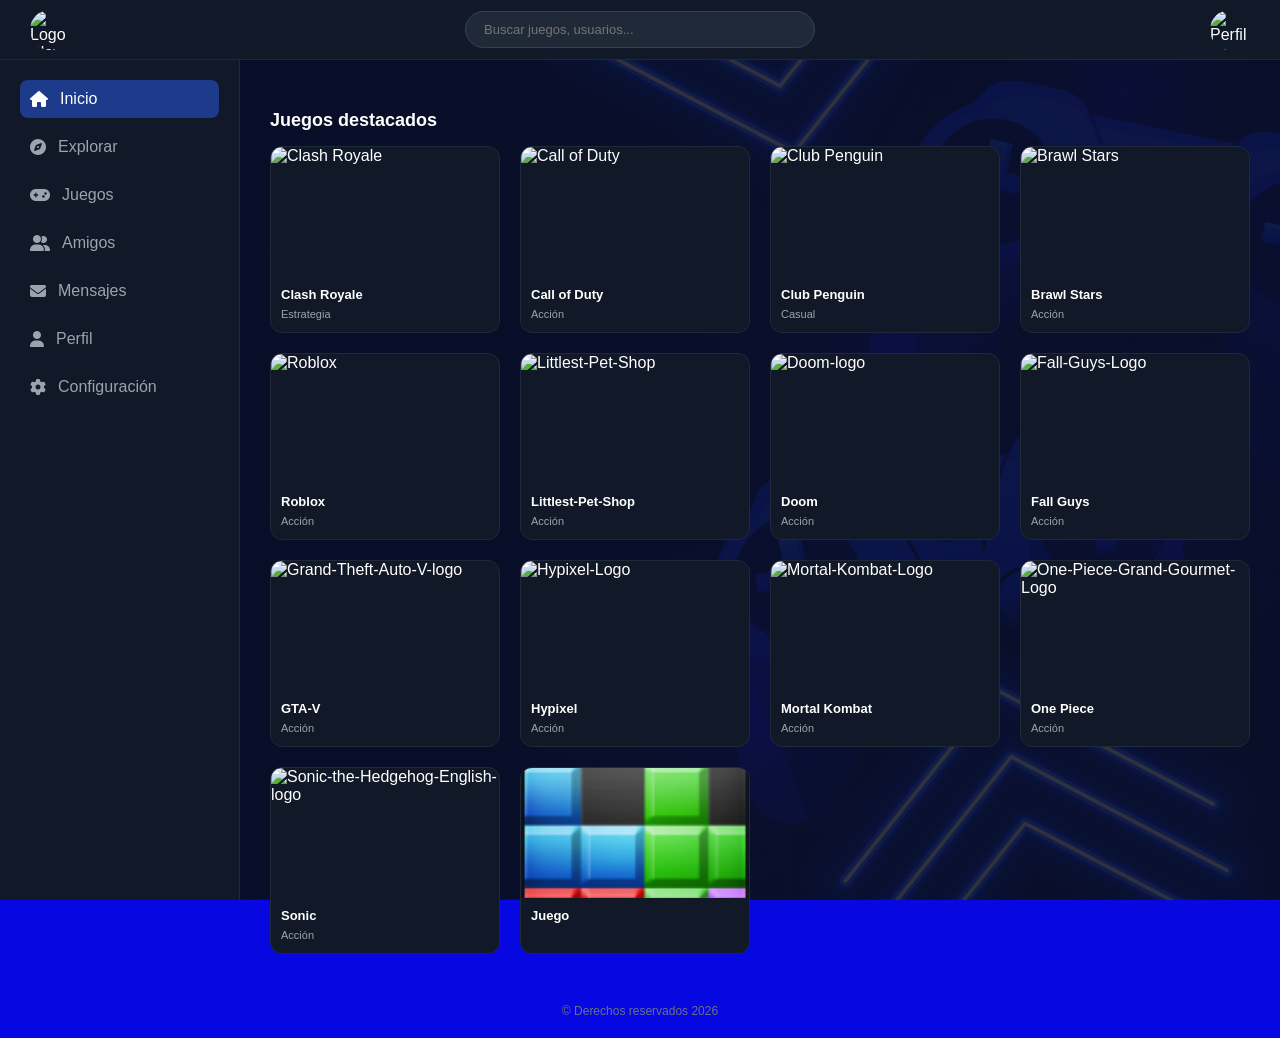
==== catalogo.html @ e58a8a03 "commit inicial" ====
<!DOCTYPE html>
<html lang="es">
<head>
    <title>PlayZone - Proyecto personal</title>
    <meta charset="UTF-8">
    <meta name="viewport" content="width=device-width, initial-scale=1.0">
    <link rel="stylesheet" href="css/styles.css">
    <!-- Iconos para el menú hamburguesa -->
    <link rel="stylesheet" href="https://cdnjs.cloudflare.com/ajax/libs/font-awesome/6.4.0/css/all.min.css">
</head>
<body>

    <!-- Fondo oscuro para cuando el menú móvil esté abierto -->
    <div class="sidebar-overlay" id="sidebarOverlay"></div>

    <!-- HEADER -->
    <header>
        <div class="header-left">
            <button class="menu-toggle-btn" id="menuToggleBtn">
                <i class="fa-solid fa-bars"></i>
            </button>
            <div class="logo">
                <img src="https://1000logos.net/wp-content/uploads/2017/07/Color-Roblox-Logo.png" alt="Logo PlayZone">
            </div>
        </div>
        
        <div class="banner">
            <div class="search-box">
                <form action="/buscar" method="get" class="search-bar">
                    <input type="search" name="q" placeholder="Buscar juegos, usuarios..." required>
                </form>
            </div>
        </div>

        <div class="imgperfil">
            <img src="https://static.vecteezy.com/system/resources/thumbnails/068/247/324/small/abstract-user-silhouette-icon-representing-person-profile-and-identity-in-digital-spaces-free-png.png" alt="Perfil de usuario">
        </div>
    </header>

    <!-- SIDEBAR (Barra lateral de navegación) -->
    <aside class="sidebar" id="sidebar">
        <div class="sidebar-header-mobile">
            <span class="sidebar-title">Menú</span>
            <button class="close-sidebar-btn" id="closeSidebarBtn">
                <i class="fa-solid fa-xmark"></i>
            </button>
        </div>
        <nav>
            <ul>
                <li><a href="#" class="active"><i class="fa-solid fa-house"></i> Inicio</a></li>
                <li><a href="#"><i class="fa-solid fa-compass"></i> Explorar</a></li>
                <li><a href="#"><i class="fa-solid fa-gamepad"></i> Juegos</a></li>
                <li><a href="#"><i class="fa-solid fa-user-group"></i> Amigos</a></li>
                <li><a href="#"><i class="fa-solid fa-envelope"></i> Mensajes</a></li>
                <li><a href="#"><i class="fa-solid fa-user"></i> Perfil</a></li>
                <li><a href="#"><i class="fa-solid fa-gear"></i> Configuración</a></li>
            </ul>
        </nav>
    </aside>

    
    <main>
        <section class="games-section">
            <h2>Juegos destacados</h2>
            <div class="juegos">
               
                <article class="game-card">
                    <div class="card-img-container">
                        <img src="https://1000logos.net/wp-content/uploads/2021/04/Clash-Royale-logo.png" alt="Clash Royale">
                        <button class="play">Play</button>
                    </div>
                    <div class="card-info">
                        <h2>Clash Royale</h2>
                        <span class="category">Estrategia</span>
                    </div>
                </article>

                
                <article class="game-card">
                    <div class="card-img-container">
                        <img src="https://1000logos.net/wp-content/uploads/2020/09/Call-of-Duty-Logo.png" alt="Call of Duty">
                        <button class="play">Play</button>
                    </div>
                    <div class="card-info">
                        <h2>Call of Duty</h2>
                        <span class="category">Acción</span>
                    </div>
                </article>

                
                <article class="game-card">
                    <div class="card-img-container">
                        <img src="https://1000logos.net/wp-content/uploads/2020/11/Club-Penguin-Logo.png" alt="Club Penguin">
                        <button class="play">Play</button>
                    </div>
                    <div class="card-info">
                        <h2>Club Penguin</h2>
                        <span class="category">Casual</span>
                    </div>
                </article>

                
                <article class="game-card">
                    <div class="card-img-container">
                        <img src="https://1000logos.net/wp-content/uploads/2021/02/Brawl-Stars-logo.png" alt="Brawl Stars">
                        <button class="play">Play</button>
                    </div>
                    <div class="card-info">
                        <h2>Brawl Stars</h2>
                        <span class="category">Acción</span>
                    </div>
                </article>


                <article class="game-card">
                    <div class="card-img-container">
						<img src="https://1000logos.net/wp-content/uploads/2017/09/Roblox-Logo.png" alt="Roblox">
                        <button class="play">Play</button>
                    </div>
                    <div class="card-info">
						<h2>Roblox</h2>
                        <span class="category">Acción</span>
                    </div>
                </article>
				
				
				
				<article class="game-card">
					<div class="card-img-container">
						<img src="https://1000logos.net/wp-content/uploads/2025/08/Littlest-Pet-Shop-Logo.png" alt="Littlest-Pet-Shop">
						<button class="play">Play</button>
					</div>
					<div class="card-info">
						<h2>Littlest-Pet-Shop</h2>
						<span class="category">Acción</span>
					</div>
				</article>
						
				<article class="game-card">
					<div class="card-img-container">
						<img src="https://1000logos.net/wp-content/uploads/2020/09/Doom-logo.png" alt="Doom-logo">
						<button class="play">Play</button>
					</div>
					<div class="card-info">
						<h2>Doom</h2>
						<span class="category">Acción</span>
					</div>
				</article>

				<article class="game-card">
					<div class="card-img-container">
						<img src="https://1000logos.net/wp-content/uploads/2023/05/Fall-Guys-Logo.png" alt="Fall-Guys-Logo">
						<button class="play">Play</button>
					</div>
					<div class="card-info">
						<h2>Fall Guys</h2>
						<span class="category">Acción</span>
					</div>
				</article>
						
				<article class="game-card">
					<div class="card-img-container">
						<img src="https://1000logos.net/wp-content/uploads/2022/10/Grand-Theft-Auto-V-logo.png" alt="Grand-Theft-Auto-V-logo">
						<button class="play">Play</button>
					</div>
					<div class="card-info">
						<h2>GTA-V</h2>
						<span class="category">Acción</span>
					</div>
				</article>
						
				<article class="game-card">
					<div class="card-img-container">
						<img src="https://1000logos.net/wp-content/uploads/2025/01/Hypixel-Logo.png" alt="Hypixel-Logo">
						<button class="play">Play</button>
					</div>
					<div class="card-info">
						<h2>Hypixel</h2>
						<span class="category">Acción</span>
					</div>
				</article>

				<article class="game-card">
					<div class="card-img-container">
						<img src="https://1000logos.net/wp-content/uploads/2020/09/Mortal-Kombat-Logo.png" alt="Mortal-Kombat-Logo">
						<button class="play">Play</button>
					</div>
					<div class="card-info">
						<h2>Mortal Kombat</h2>
						<span class="category">Acción</span>
					</div>
				</article>
						
				<article class="game-card">
					<div class="card-img-container">
						<img src="https://1000logos.net/wp-content/uploads/2026/09/One-Piece-Grand-Gourmet-Logo.png" alt="One-Piece-Grand-Gourmet-Logo">
						<button class="play">Play</button>
					</div>
					<div class="card-info">
						<h2>One Piece</h2>
						<span class="category">Acción</span>
					</div>
				</article>

				<article class="game-card">
					<div class="card-img-container">
						<img src="https://1000logos.net/wp-content/uploads/2021/03/Sonic-the-Hedgehog-English-logo.png" alt="Sonic-the-Hedgehog-English-logo">
						<button class="play">Play</button>
					</div>
					<div class="card-info">
						<h2>Sonic</h2>
						<span class="category">Acción</span>
					</div>
				</article>
						
				<article class="game-card">
					<div class="card-img-container">
						<img src="img/imagen3.png" alt="imagen3">
						<button class="play">Play</button>
					</div>
					<div class="card-info">
						<h2>Juego</h2>
						
					</div>
				</article>
						


            </div>
        </section>
    </main>

    <footer>
        <p>&copy; Derechos reservados 2026</p>
    </footer>

    <!-- Script JavaScript para controlar el menú móvil -->
    <script>
        const menuToggleBtn = document.getElementById('menuToggleBtn');
        const closeSidebarBtn = document.getElementById('closeSidebarBtn');
        const sidebar = document.getElementById('sidebar');
        const sidebarOverlay = document.getElementById('sidebarOverlay');

        function toggleMenu() {
            sidebar.classList.toggle('active');
            sidebarOverlay.classList.toggle('active');
        }

        menuToggleBtn.addEventListener('click', toggleMenu);
        closeSidebarBtn.addEventListener('click', toggleMenu);
        sidebarOverlay.addEventListener('click', toggleMenu);
    </script>
</body>
</html>
---- css/styles.css ----
/* ==========================================
   1. ESTILOS BASE (MOBILE-FIRST)
   ========================================== */
* {
    margin: 0;
    padding: 0;
    box-sizing: border-box;
    font-family: -apple-system, BlinkMacSystemFont, "Segoe UI", Roboto, sans-serif;
}

body {
    background-color: #0707e2;
    color: #fff;
    min-height: 100vh;
    display: flex;
    flex-direction: column;


/* Ruta de tu imagen (puede ser una URL de internet o una ruta local como 'img/fondo.jpg') */
   background-image: linear-gradient(rgba(11, 15, 25, 0.8), rgba(11, 15, 25, 0.8)), url('../img/fondo.jpg');
    
    /* Evita que la imagen se repita en mosaico */
    background-repeat: no-repeat; 
    
    /* Hace que la imagen cubra todo el ancho y alto de la pantalla sin deformarse */
    background-size: cover; 
    
    /* Centra la imagen en la pantalla */
    background-position: center; 
    
    /* Fija la imagen para que no se mueva al hacer scroll (opcional) */
    background-attachment: fixed;

}

/* Header Adaptado */
header {
    background-color: #111827;
    color: #ffffff;
    display: flex;
    align-items: center;
    justify-content: space-between;
    padding: 0 15px;
    position: fixed;
    top: 0;
    left: 0;
    width: 100%;
    height: 60px;
    z-index: 100;
    border-bottom: 1px solid #1f2937;
}

.header-left {
    display: flex;
    align-items: center;
    gap: 10px;
}

.menu-toggle-btn {
    display: flex;
    background: transparent;
    border: none;
    color: #fff;
    font-size: 20px;
    cursor: pointer;
}

.logo, .imgperfil {
    width: 40px;
    height: 40px;
    display: flex;
    align-items: center;
}

.logo img, .imgperfil img {
    height: 100%;
    width: 100%;
    object-fit: contain;
    border-radius: 50%;
}

.banner {
    flex: 1;
    display: flex;
    justify-content: center;
    padding: 0 10px;
}

.search-box {
    display: flex;
    align-items: center;
    width: 100%;
    max-width: 350px;
    border: 1px solid #374151;
    border-radius: 25px;
    padding: 4px 12px;
    background-color: #1f2937;
}

.search-box form {
    width: 100%;
    display: flex;
    align-items: center;
}

.search-box input {
    border: none;
    outline: none;
    padding: 6px;
    width: 100%;
    font-size: 13px;
    background: transparent;
    color: #fff;
}

/* Sidebar Oculto por defecto en móviles */
.sidebar {
    width: 260px;
    background-color: #111827;
    position: fixed;
    border-right: 1px solid #1f2937;
    top: 0;
    left: 0;
    height: 100vh;
    color: #f1f5f9;
    padding: 20px;
    overflow-y: auto;
    z-index: 1001;
    transform: translateX(-100%);
    transition: transform 0.3s ease-in-out;
}

.sidebar.active {
    transform: translateX(0);
}

.sidebar-overlay {
    display: none;
    position: fixed;
    top: 0;
    left: 0;
    width: 100vw;
    height: 100vh;
    background-color: rgba(0, 0, 0, 0.6);
    z-index: 1000;
}

.sidebar-overlay.active {
    display: block;
}

.sidebar-header-mobile {
    display: flex;
    justify-content: space-between;
    align-items: center;
    margin-bottom: 20px;
    font-weight: bold;
}

.close-sidebar-btn {
    background: transparent;
    border: none;
    color: #9ca3af;
    font-size: 20px;
    cursor: pointer;
}

nav ul {
    list-style: none;
    display: flex;
    flex-direction: column;
    gap: 10px;
}

nav a {
    color: #9ca3af;
    text-decoration: none;
    font-weight: 500;
    font-size: 1rem;
    display: flex;
    align-items: center;
    gap: 12px;
    padding: 10px;
    border-radius: 8px;
    transition: background 0.2s, color 0.2s;
}

nav a:hover, nav a.active {
    background-color: #1e3a8a;
    color: #ffffff;
}

/* Main y Tarjetas de Juegos (Móvil) */
main {
    margin-top: 80px;
    padding: 15px;
    flex: 1;
}

.games-section h2 {
    font-size: 18px;
    margin-bottom: 15px;
}

.juegos {
    display: grid;
    grid-template-columns: repeat(2, 1fr); /* 2 columnas en celulares */
    gap: 12px;
}

.game-card {
    background-color: #111827;
    border-radius: 12px;
    overflow: hidden;
    border: 1px solid #1f2937;
    display: flex;
    flex-direction: column;
}

.card-img-container {
    position: relative;
    width: 100%;
    height: 110px;
    overflow: hidden;
}

.card-img-container img {
    width: 100%;
    height: 100%;
    object-fit: cover;
    transition: transform 0.3s;
}

.game-card:hover .card-img-container img {
    transform: scale(1.05);
}

.play {
    position: absolute;
    bottom: 0;
    left: 0;
    width: 100%;
    padding: 8px;
    background-color: #3b82f6;
    color: white;
    border: none;
    cursor: pointer;
    font-weight: bold;
    transform: translateY(100%);
    transition: transform 0.3s ease;
    display: block !important; /* Sobrescribe tu display: none anterior */
}

.game-card:hover .play {
    transform: translateY(0);
}

.card-info {
    padding: 10px;
    text-align: left;
}

.card-info h2 {
    font-size: 13px;
    font-weight: 600;
    margin-bottom: 2px;
}

.card-info .category {
    font-size: 11px;
    color: #9ca3af;
}

footer {
    text-align: center;
    padding: 20px;
    color: #6b7280;
    font-size: 12px;
}


/* ==========================================
   2. MEDIA QUERY PARA ESCRITORIO (min-width)
   ========================================== */
@media (min-width: 900px) {
    .menu-toggle-btn,
    .sidebar-header-mobile,
    .sidebar-overlay {
        display: none !important;
    }

    /* La barra lateral queda fija a la izquierda sin ocultarse */
    .sidebar {
        transform: translateX(0);
        width: 240px;
        margin-top: 60px;
        height: calc(100vh - 60px);
    }

    /* El contenido principal se desplaza a la derecha */
    main {
        margin-left: 240px;
        padding: 30px;
    }

    header {
        padding: 0 30px;
    }

    .juegos {
        grid-template-columns: repeat(auto-fit, minmax(200px, 1fr));
        gap: 20px;
    }

    .card-img-container {
        height: 130px;
    }
}
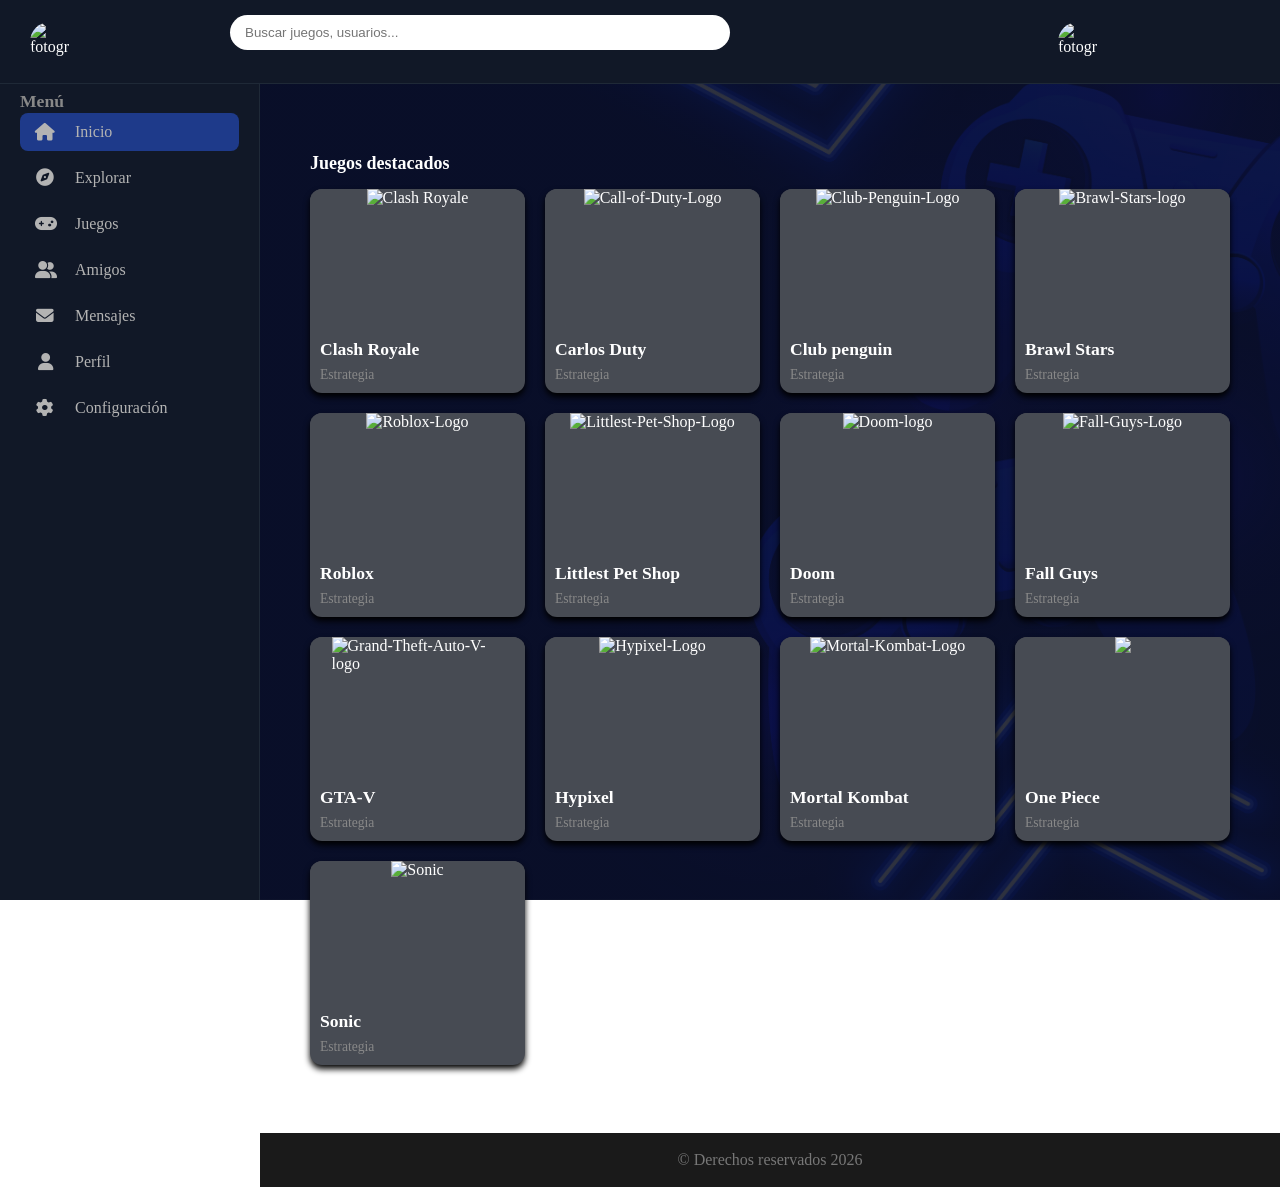
==== commit 3abbdf3d: "commit 2 avance" ====
--- a/catalogo.html
+++ b/catalogo.html
@@ -1,43 +1,35 @@
 <!DOCTYPE html>
 <html lang="es">
+
 <head>
-    <title>PlayZone - Proyecto personal</title>
-    <meta charset="UTF-8">
-    <meta name="viewport" content="width=device-width, initial-scale=1.0">
+    <title>Proyecto personal</title>
+    <meta charset="UTF-8">   
     <link rel="stylesheet" href="css/styles.css">
-    <!-- Iconos para el menú hamburguesa -->
     <link rel="stylesheet" href="https://cdnjs.cloudflare.com/ajax/libs/font-awesome/6.4.0/css/all.min.css">
 </head>
+
 <body>
 
-    <!-- Fondo oscuro para cuando el menú móvil esté abierto -->
-    <div class="sidebar-overlay" id="sidebarOverlay"></div>
-
-    <!-- HEADER -->
     <header>
-        <div class="header-left">
-            <button class="menu-toggle-btn" id="menuToggleBtn">
-                <i class="fa-solid fa-bars"></i>
-            </button>
-            <div class="logo">
-                <img src="https://1000logos.net/wp-content/uploads/2017/07/Color-Roblox-Logo.png" alt="Logo PlayZone">
-            </div>
+
+        <div class="logo">
+            <img src="https://1000logos.net/wp-content/uploads/2017/07/Color-Roblox-Logo.png"                
+                alt="fotografía de Biografía">
+
         </div>
-        
-        <div class="banner">
-            <div class="search-box">
-                <form action="/buscar" method="get" class="search-bar">
-                    <input type="search" name="q" placeholder="Buscar juegos, usuarios..." required>
-                </form>
-            </div>
+
+        <form class="search-box" action="#" method="GET" >
+            <input type="search" class="form-input" placeholder="Buscar juegos, usuarios..." aria-label="buscar videojuegos">                                      
+        </form>                  
+
+        <div class="imgperfil">
+            <img src="https://static.vecteezy.com/system/resources/thumbnails/068/247/324/small/abstract-user-silhouette-icon-representing-person-profile-and-identity-in-digital-spaces-free-png.png"
+                alt="fotografía de Biografía">
+
         </div>
-
-        <div class="imgperfil">
-            <img src="https://static.vecteezy.com/system/resources/thumbnails/068/247/324/small/abstract-user-silhouette-icon-representing-person-profile-and-identity-in-digital-spaces-free-png.png" alt="Perfil de usuario">
-        </div>
+           
     </header>
-
-    <!-- SIDEBAR (Barra lateral de navegación) -->
+    
     <aside class="sidebar" id="sidebar">
         <div class="sidebar-header-mobile">
             <span class="sidebar-title">Menú</span>
@@ -58,197 +50,190 @@
         </nav>
     </aside>
 
+        <main>
+
+            <section class="games-section">
+                <h2>Juegos destacados</h2>
+                <div class="juegos">
+
+                    <article class="game-card">
+                        <div class="card-img-container">
+                            <img src="https://1000logos.net/wp-content/uploads/2021/04/Clash-Royale-logo.png"
+                                alt="Clash Royale">
+                            <button class="play">Play</button>
+                        </div>
+                        <div class="card-info">
+                            <h2>Clash Royale</h2>
+                            <span class="category">Estrategia</span>
+                        </div>
+                    </article>
+
+                    <article class="game-card">
+                        <div class="card-img-container">
+                            <img src="https://1000logos.net/wp-content/uploads/2020/09/Call-of-Duty-Logo.png"  
+                                alt="Call-of-Duty-Logo">
+                                <button class="play">Play</button>
+
+                        </div>
+                        <div class="card-info">
+                            <h2>Carlos Duty</h2>
+                            <span class="category">Estrategia</span>
+                        </div>
+                    </article>
+
+                    <article class="game-card">
+                        <div class="card-img-container">
+                            <img src="https://1000logos.net/wp-content/uploads/2020/11/Club-Penguin-Logo.png"  
+                                alt="Club-Penguin-Logo">
+                                <button class="play">Play</button>
+
+                        </div>
+                        <div class="card-info">
+                            <h2>Club penguin</h2>
+                            <span class="category">Estrategia</span>
+                        </div>
+                    </article>
+
+                    <article class="game-card">
+                        <div class="card-img-container">
+                            <img src="https://1000logos.net/wp-content/uploads/2021/02/Brawl-Stars-logo.png"    
+                                alt="Brawl-Stars-logo">
+                                <button class="play">Play</button>
+
+                        </div>
+                        <div class="card-info">
+                            <h2>Brawl Stars</h2>
+                            <span class="category">Estrategia</span>
+                        </div>
+                    </article>
+
+                    <article class="game-card">
+                        <div class="card-img-container">
+                            <img src="https://1000logos.net/wp-content/uploads/2017/09/Roblox-Logo.png"        
+                                alt="Roblox-Logo">
+                                <button class="play">Play</button>
+
+                        </div>
+                        <div class="card-info">
+                            <h2>Roblox</h2>
+                            <span class="category">Estrategia</span>
+                        </div>
+                    </article>
+
+                    <article class="game-card">
+                        <div class="card-img-container">
+                            <img src="https://1000logos.net/wp-content/uploads/2025/08/Littlest-Pet-Shop-Logo.png"          
+                                      alt="Littlest-Pet-Shop-Logo">
+                                <button class="play">Play</button>
+
+                        </div>
+                        <div class="card-info">
+                            <h2>Littlest Pet Shop</h2>
+                            <span class="category">Estrategia</span>
+                        </div>
+                    </article>
+
+                    <article class="game-card">
+                        <div class="card-img-container">
+                            <img src="https://1000logos.net/wp-content/uploads/2020/09/Doom-logo.png" alt="Doom-logo">
+                                <button class="play">Play</button>
+                        </div>
+                        <div class="card-info">
+                            <h2>Doom</h2>
+                            <span class="category">Estrategia</span>
+                        </div>
+                    </article>
+
+                    <article class="game-card">
+                        <div class="card-img-container">
+                            <img src="https://1000logos.net/wp-content/uploads/2023/05/Fall-Guys-Logo.png"      
+                                alt="Fall-Guys-Logo">
+                                <button class="play">Play</button>
+
+                        </div>
+                        <div class="card-info">
+                            <h2>Fall Guys</h2>
+                            <span class="category">Estrategia</span>
+                        </div>
+                    </article>
+
+                    <article class="game-card">
+                        <div class="card-img-container">
+                            <img src="https://1000logos.net/wp-content/uploads/2022/10/Grand-Theft-Auto-V-logo.png"        
+                                      alt="Grand-Theft-Auto-V-logo">
+                                <button class="play">Play</button>
+
+                        </div>
+                        <div class="card-info">
+                            <h2>GTA-V</h2>
+                            <span class="category">Estrategia</span>
+                        </div>
+                    </article>
+
+                    <article class="game-card">
+                        <div class="card-img-container">
+                            <img src="https://1000logos.net/wp-content/uploads/2025/01/Hypixel-Logo.png"        
+                                alt="Hypixel-Logo">
+                                <button class="play">Play</button>
+
+                        </div>
+                        <div class="card-info">
+                            <h2>Hypixel</h2>
+                            <span class="category">Estrategia</span>
+                        </div>
+                    </article>
+
+                    <article class="game-card">
+                        <div class="card-img-container">
+                            <img src="https://1000logos.net/wp-content/uploads/2020/09/Mortal-Kombat-Logo.png"  
+                                alt="Mortal-Kombat-Logo">
+                                <button class="play">Play</button>
+
+                        </div>
+                        <div class="card-info">
+                            <h2>Mortal Kombat</h2>
+                            <span class="category">Estrategia</span>
+                        </div>
+                    </article>
+
+                    <article class="game-card">
+                        <div class="card-img-container">
+                            <img src="https://1000logos.net/wp-content/uploads/2026/09/One-Piece-Grand-Gourmet-Logo.png"    
+                                     alt="One-Piece-Grand-Gourmet-Logo">
+                                <button class="play">Play</button>
+
+                        </div>
+                        <div class="card-info">
+                            <h2>One Piece</h2>
+                            <span class="category">Estrategia</span>
+                        </div>
+                    </article>
+
+                    <article class="game-card">
+                        <div class="card-img-container">
+                            <img src="https://1000logos.net/wp-content/uploads/2021/03/Sonic-the-Hedgehog-English-logo.png"
+                                      alt="Sonic">
+                                <button class="play">Play</button>
+
+                        </div>
+                        <div class="card-info">
+                            <h2>Sonic</h2>
+                            <span class="category">Estrategia</span>
+                        </div>
+                    </article>
+
+
+                </div>
+            </section>
+
+        
+        </main>
+     
     
-    <main>
-        <section class="games-section">
-            <h2>Juegos destacados</h2>
-            <div class="juegos">
-               
-                <article class="game-card">
-                    <div class="card-img-container">
-                        <img src="https://1000logos.net/wp-content/uploads/2021/04/Clash-Royale-logo.png" alt="Clash Royale">
-                        <button class="play">Play</button>
-                    </div>
-                    <div class="card-info">
-                        <h2>Clash Royale</h2>
-                        <span class="category">Estrategia</span>
-                    </div>
-                </article>
-
-                
-                <article class="game-card">
-                    <div class="card-img-container">
-                        <img src="https://1000logos.net/wp-content/uploads/2020/09/Call-of-Duty-Logo.png" alt="Call of Duty">
-                        <button class="play">Play</button>
-                    </div>
-                    <div class="card-info">
-                        <h2>Call of Duty</h2>
-                        <span class="category">Acción</span>
-                    </div>
-                </article>
-
-                
-                <article class="game-card">
-                    <div class="card-img-container">
-                        <img src="https://1000logos.net/wp-content/uploads/2020/11/Club-Penguin-Logo.png" alt="Club Penguin">
-                        <button class="play">Play</button>
-                    </div>
-                    <div class="card-info">
-                        <h2>Club Penguin</h2>
-                        <span class="category">Casual</span>
-                    </div>
-                </article>
-
-                
-                <article class="game-card">
-                    <div class="card-img-container">
-                        <img src="https://1000logos.net/wp-content/uploads/2021/02/Brawl-Stars-logo.png" alt="Brawl Stars">
-                        <button class="play">Play</button>
-                    </div>
-                    <div class="card-info">
-                        <h2>Brawl Stars</h2>
-                        <span class="category">Acción</span>
-                    </div>
-                </article>
-
-
-                <article class="game-card">
-                    <div class="card-img-container">
-						<img src="https://1000logos.net/wp-content/uploads/2017/09/Roblox-Logo.png" alt="Roblox">
-                        <button class="play">Play</button>
-                    </div>
-                    <div class="card-info">
-						<h2>Roblox</h2>
-                        <span class="category">Acción</span>
-                    </div>
-                </article>
-				
-				
-				
-				<article class="game-card">
-					<div class="card-img-container">
-						<img src="https://1000logos.net/wp-content/uploads/2025/08/Littlest-Pet-Shop-Logo.png" alt="Littlest-Pet-Shop">
-						<button class="play">Play</button>
-					</div>
-					<div class="card-info">
-						<h2>Littlest-Pet-Shop</h2>
-						<span class="category">Acción</span>
-					</div>
-				</article>
-						
-				<article class="game-card">
-					<div class="card-img-container">
-						<img src="https://1000logos.net/wp-content/uploads/2020/09/Doom-logo.png" alt="Doom-logo">
-						<button class="play">Play</button>
-					</div>
-					<div class="card-info">
-						<h2>Doom</h2>
-						<span class="category">Acción</span>
-					</div>
-				</article>
-
-				<article class="game-card">
-					<div class="card-img-container">
-						<img src="https://1000logos.net/wp-content/uploads/2023/05/Fall-Guys-Logo.png" alt="Fall-Guys-Logo">
-						<button class="play">Play</button>
-					</div>
-					<div class="card-info">
-						<h2>Fall Guys</h2>
-						<span class="category">Acción</span>
-					</div>
-				</article>
-						
-				<article class="game-card">
-					<div class="card-img-container">
-						<img src="https://1000logos.net/wp-content/uploads/2022/10/Grand-Theft-Auto-V-logo.png" alt="Grand-Theft-Auto-V-logo">
-						<button class="play">Play</button>
-					</div>
-					<div class="card-info">
-						<h2>GTA-V</h2>
-						<span class="category">Acción</span>
-					</div>
-				</article>
-						
-				<article class="game-card">
-					<div class="card-img-container">
-						<img src="https://1000logos.net/wp-content/uploads/2025/01/Hypixel-Logo.png" alt="Hypixel-Logo">
-						<button class="play">Play</button>
-					</div>
-					<div class="card-info">
-						<h2>Hypixel</h2>
-						<span class="category">Acción</span>
-					</div>
-				</article>
-
-				<article class="game-card">
-					<div class="card-img-container">
-						<img src="https://1000logos.net/wp-content/uploads/2020/09/Mortal-Kombat-Logo.png" alt="Mortal-Kombat-Logo">
-						<button class="play">Play</button>
-					</div>
-					<div class="card-info">
-						<h2>Mortal Kombat</h2>
-						<span class="category">Acción</span>
-					</div>
-				</article>
-						
-				<article class="game-card">
-					<div class="card-img-container">
-						<img src="https://1000logos.net/wp-content/uploads/2026/09/One-Piece-Grand-Gourmet-Logo.png" alt="One-Piece-Grand-Gourmet-Logo">
-						<button class="play">Play</button>
-					</div>
-					<div class="card-info">
-						<h2>One Piece</h2>
-						<span class="category">Acción</span>
-					</div>
-				</article>
-
-				<article class="game-card">
-					<div class="card-img-container">
-						<img src="https://1000logos.net/wp-content/uploads/2021/03/Sonic-the-Hedgehog-English-logo.png" alt="Sonic-the-Hedgehog-English-logo">
-						<button class="play">Play</button>
-					</div>
-					<div class="card-info">
-						<h2>Sonic</h2>
-						<span class="category">Acción</span>
-					</div>
-				</article>
-						
-				<article class="game-card">
-					<div class="card-img-container">
-						<img src="img/imagen3.png" alt="imagen3">
-						<button class="play">Play</button>
-					</div>
-					<div class="card-info">
-						<h2>Juego</h2>
-						
-					</div>
-				</article>
-						
-
-
-            </div>
-        </section>
-    </main>
-
     <footer>
-        <p>&copy; Derechos reservados 2026</p>
+        <p>&copy; Derechos reservados 2026 </p>
     </footer>
 
-    <!-- Script JavaScript para controlar el menú móvil -->
-    <script>
-        const menuToggleBtn = document.getElementById('menuToggleBtn');
-        const closeSidebarBtn = document.getElementById('closeSidebarBtn');
-        const sidebar = document.getElementById('sidebar');
-        const sidebarOverlay = document.getElementById('sidebarOverlay');
-
-        function toggleMenu() {
-            sidebar.classList.toggle('active');
-            sidebarOverlay.classList.toggle('active');
-        }
-
-        menuToggleBtn.addEventListener('click', toggleMenu);
-        closeSidebarBtn.addEventListener('click', toggleMenu);
-        sidebarOverlay.addEventListener('click', toggleMenu);
-    </script>
 </body>
+
 </html>
--- a/css/styles.css
+++ b/css/styles.css
@@ -1,68 +1,48 @@
-/* ==========================================
-   1. ESTILOS BASE (MOBILE-FIRST)
-   ========================================== */
-* {
+
+body {
+    color: #fff;
     margin: 0;
-    padding: 0;
-    box-sizing: border-box;
-    font-family: -apple-system, BlinkMacSystemFont, "Segoe UI", Roboto, sans-serif;
-}
-
-body {
-    background-color: #0707e2;
-    color: #fff;
-    min-height: 100vh;
-    display: flex;
-    flex-direction: column;
-
-
-/* Ruta de tu imagen (puede ser una URL de internet o una ruta local como 'img/fondo.jpg') */
-   background-image: linear-gradient(rgba(11, 15, 25, 0.8), rgba(11, 15, 25, 0.8)), url('../img/fondo.jpg');
-    
-    /* Evita que la imagen se repita en mosaico */
-    background-repeat: no-repeat; 
-    
+    /* linear gradiente hace que el fondo no sea tan brillante*/
+    background-image: linear-gradient(rgba(11, 15, 25, 0.8), rgba(11, 15, 25, 0.8)), url('../img/fondo.jpg');
     /* Hace que la imagen cubra todo el ancho y alto de la pantalla sin deformarse */
-    background-size: cover; 
-    
-    /* Centra la imagen en la pantalla */
-    background-position: center; 
-    
-    /* Fija la imagen para que no se mueva al hacer scroll (opcional) */
+    background-size: cover;     
+    /* Fija la imagen para que no se mueva al hacer scroll  */
     background-attachment: fixed;
-
-}
-
-/* Header Adaptado */
+}
+
+main{
+    margin-left: 260px;
+    margin-top: 70px;
+    padding: 30px;
+}
+
 header {
-    background-color: #111827;
-    color: #ffffff;
-    display: flex;
-    align-items: center;
-    justify-content: space-between;
-    padding: 0 15px;
     position: fixed;
     top: 0;
     left: 0;
     width: 100%;
-    height: 60px;
-    z-index: 100;
+    z-index: 1000;
+    display: flex;
+    align-items: center;
+    justify-content: space-between;
+    background-color: #111827;
+    padding: 15px 30px;
     border-bottom: 1px solid #1f2937;
-}
-
-.header-left {
-    display: flex;
-    align-items: center;
-    gap: 10px;
-}
-
-.menu-toggle-btn {
-    display: flex;
-    background: transparent;
+    box-sizing: border-box;
+}
+
+header .search-box {
+    flex: 1;
+    max-width: 500px;
+    margin: 0 20px;
+}
+
+header .form-input {
+    width: 100%;
+    padding: 10px 15px;
+    border-radius: 20px;
     border: none;
-    color: #fff;
-    font-size: 20px;
-    cursor: pointer;
+    outline: none;
 }
 
 .logo, .imgperfil {
@@ -79,110 +59,57 @@
     border-radius: 50%;
 }
 
-.banner {
-    flex: 1;
-    display: flex;
-    justify-content: center;
-    padding: 0 10px;
-}
-
-.search-box {
+
+aside.sidebar {
+    position: fixed;
+    width: 260px;
+    top: 70px;
+    left: 0;
+    height: calc(100vh - 70px) ;
+    background-color: #111827;
+    border-right: 1px solid #1f2937;
+    padding: 20px;
+    box-sizing: border-box;
+    overflow-y: auto;
+
+}
+
+.sidebar-title {
+    font-size: 1.1rem;
+    font-weight: bold;
+    color: #888;
+}
+
+.close-sidebar-btn {
+    background: none;
+    border: none;
+    color: #fff;
+    font-size: 1.1rem;
+    cursor: pointer;
+    opacity: 0;
+}
+
+
+
+.sidebar nav ul {
+    list-style: none;
+    padding: 0;
+    margin: 0;
+}
+
+.sidebar nav ul li {
+    margin-bottom: 8px;
+}
+
+.sidebar nav ul li a {
     display: flex;
     align-items: center;
-    width: 100%;
-    max-width: 350px;
-    border: 1px solid #374151;
-    border-radius: 25px;
-    padding: 4px 12px;
-    background-color: #1f2937;
-}
-
-.search-box form {
-    width: 100%;
-    display: flex;
-    align-items: center;
-}
-
-.search-box input {
-    border: none;
-    outline: none;
-    padding: 6px;
-    width: 100%;
-    font-size: 13px;
-    background: transparent;
-    color: #fff;
-}
-
-/* Sidebar Oculto por defecto en móviles */
-.sidebar {
-    width: 260px;
-    background-color: #111827;
-    position: fixed;
-    border-right: 1px solid #1f2937;
-    top: 0;
-    left: 0;
-    height: 100vh;
-    color: #f1f5f9;
-    padding: 20px;
-    overflow-y: auto;
-    z-index: 1001;
-    transform: translateX(-100%);
-    transition: transform 0.3s ease-in-out;
-}
-
-.sidebar.active {
-    transform: translateX(0);
-}
-
-.sidebar-overlay {
-    display: none;
-    position: fixed;
-    top: 0;
-    left: 0;
-    width: 100vw;
-    height: 100vh;
-    background-color: rgba(0, 0, 0, 0.6);
-    z-index: 1000;
-}
-
-.sidebar-overlay.active {
-    display: block;
-}
-
-.sidebar-header-mobile {
-    display: flex;
-    justify-content: space-between;
-    align-items: center;
-    margin-bottom: 20px;
-    font-weight: bold;
-}
-
-.close-sidebar-btn {
-    background: transparent;
-    border: none;
-    color: #9ca3af;
-    font-size: 20px;
-    cursor: pointer;
-}
-
-nav ul {
-    list-style: none;
-    display: flex;
-    flex-direction: column;
-    gap: 10px;
-}
-
-nav a {
-    color: #9ca3af;
+    gap: 20px;
+    color: #b3b3b3;
     text-decoration: none;
-    font-weight: 500;
-    font-size: 1rem;
-    display: flex;
-    align-items: center;
-    gap: 12px;
-    padding: 10px;
+    padding: 10px 15px;
     border-radius: 8px;
-    transition: background 0.2s, color 0.2s;
+    transition: background-color 0.2s, color 0.2s;
 }
 
 nav a:hover, nav a.active {
@@ -190,129 +117,98 @@
     color: #ffffff;
 }
 
-/* Main y Tarjetas de Juegos (Móvil) */
-main {
-    margin-top: 80px;
-    padding: 15px;
-    flex: 1;
-}
-
+.sidebar nav ul li a i {
+    font-size: 1.1rem;
+    width: 20px;
+    text-align: center;
+}
+
+
+.games-section{
+    padding: 20px;
+    color: #fff;
+    
+}
 .games-section h2 {
     font-size: 18px;
     margin-bottom: 15px;
-}
-
-.juegos {
+   
+}
+
+.juegos{
     display: grid;
-    grid-template-columns: repeat(2, 1fr); /* 2 columnas en celulares */
-    gap: 12px;
-}
-
-.game-card {
-    background-color: #111827;
+    grid-template-columns: repeat(auto-fit,minmax(180px,1fr));
+    gap: 20px;
+}
+
+
+.game-card{
+    background-color: #474b53;
     border-radius: 12px;
     overflow: hidden;
-    border: 1px solid #1f2937;
-    display: flex;
-    flex-direction: column;
-}
-
-.card-img-container {
+    box-shadow: 0 4px 6px black;
+    transition: transform 0.2s;
+}
+
+.game-card:hover{
+    transform: translateY(-5px);
+}
+
+.card-img-container{
     position: relative;
     width: 100%;
-    height: 110px;
+    height: 140px;
+    background-color: #474b53;
+    display: flex;
+    align-content: center;
+    justify-content: center;
     overflow: hidden;
 }
 
-.card-img-container img {
-    width: 100%;
-    height: 100%;
-    object-fit: cover;
-    transition: transform 0.3s;
-}
-
-.game-card:hover .card-img-container img {
-    transform: scale(1.05);
-}
-
-.play {
+.card-img-container img{
+    max-height: 80%;
+    max-width: 80%;
+    object-fit: contain;
+}
+
+.card-img-container .play{
     position: absolute;
-    bottom: 0;
-    left: 0;
-    width: 100%;
-    padding: 8px;
-    background-color: #3b82f6;
+    bottom: 10px;
+    background-color: #ff4655;
     color: white;
     border: none;
+    padding: 6px 14px;
+    border-radius: 4px;
     cursor: pointer;
     font-weight: bold;
-    transform: translateY(100%);
-    transition: transform 0.3s ease;
-    display: block !important; /* Sobrescribe tu display: none anterior */
-}
-
-.game-card:hover .play {
-    transform: translateY(0);
+    opacity: 0;
+    transition: opacity 0.2s ease;
+
+}
+
+.card-img-container:hover .play{
+    opacity: 1;
 }
 
 .card-info {
     padding: 10px;
-    text-align: left;
 }
 
 .card-info h2 {
-    font-size: 13px;
-    font-weight: 600;
-    margin-bottom: 2px;
+    font-size: 1.1rem;
+    margin: 0 0 5px 0;
+    color: #fff;
 }
 
 .card-info .category {
-    font-size: 11px;
-    color: #9ca3af;
+    font-size: 0.85rem;
+    color: #888;
 }
 
 footer {
+    margin-left: 260px;
     text-align: center;
-    padding: 20px;
-    color: #6b7280;
-    font-size: 12px;
-}
-
-
-/* ==========================================
-   2. MEDIA QUERY PARA ESCRITORIO (min-width)
-   ========================================== */
-@media (min-width: 900px) {
-    .menu-toggle-btn,
-    .sidebar-header-mobile,
-    .sidebar-overlay {
-        display: none !important;
-    }
-
-    /* La barra lateral queda fija a la izquierda sin ocultarse */
-    .sidebar {
-        transform: translateX(0);
-        width: 240px;
-        margin-top: 60px;
-        height: calc(100vh - 60px);
-    }
-
-    /* El contenido principal se desplaza a la derecha */
-    main {
-        margin-left: 240px;
-        padding: 30px;
-    }
-
-    header {
-        padding: 0 30px;
-    }
-
-    .juegos {
-        grid-template-columns: repeat(auto-fit, minmax(200px, 1fr));
-        gap: 20px;
-    }
-
-    .card-img-container {
-        height: 130px;
-    }
+    padding: 2px;
+    background-color: #1a1a1a;
+    color: #777;
 }
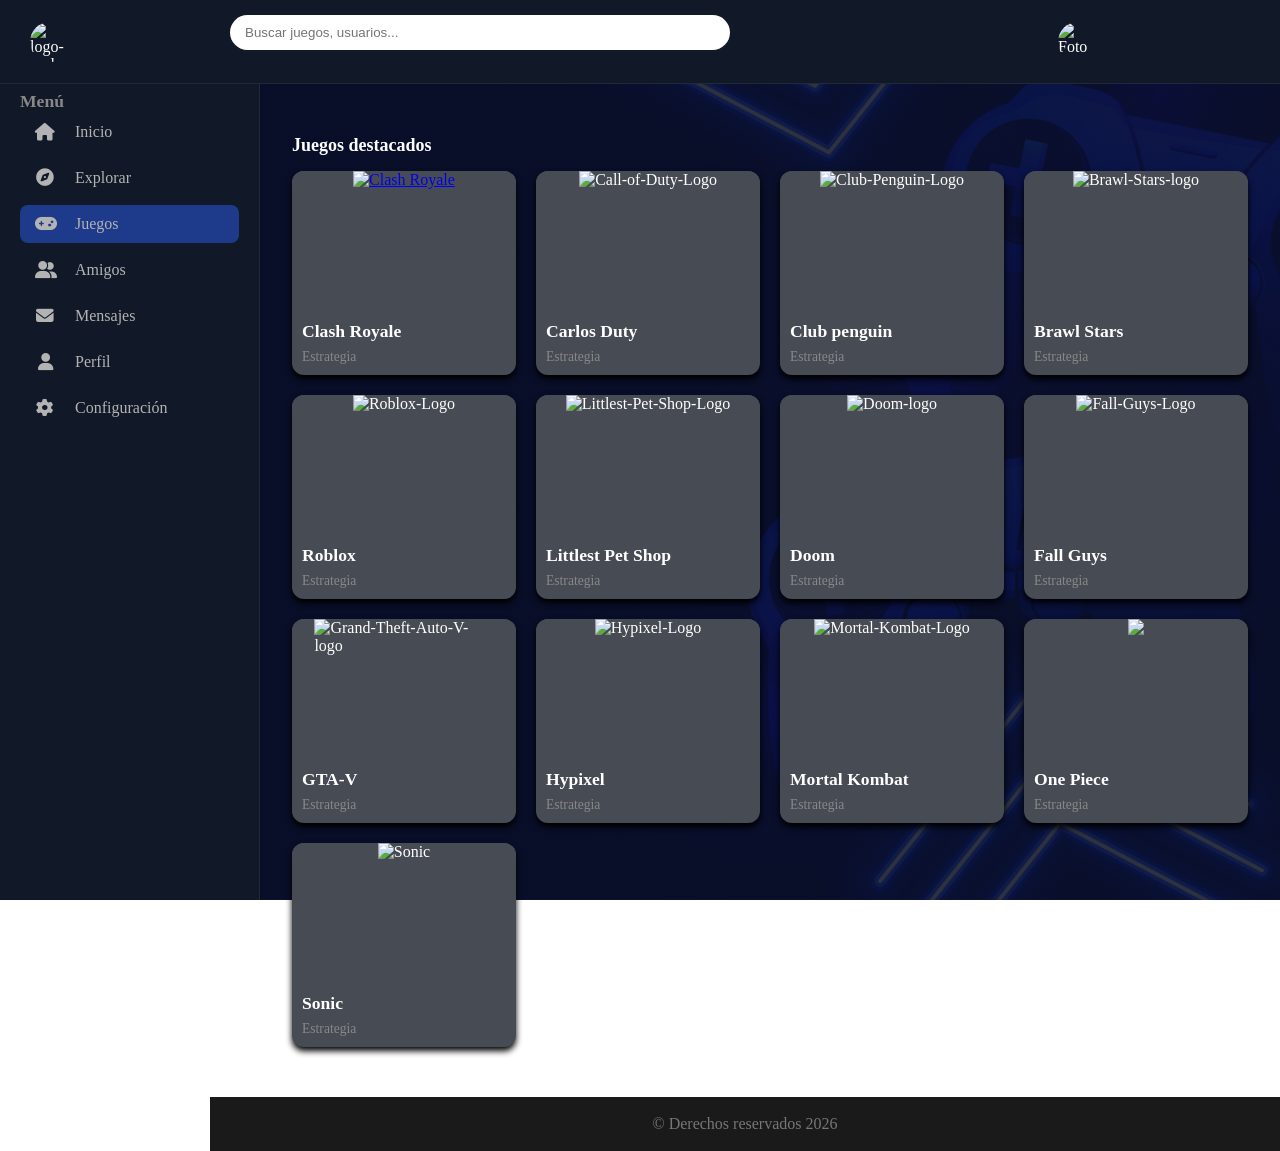
==== commit f58acc5b: "commit 3 actualizado" ====
--- a/catalogo.html
+++ b/catalogo.html
@@ -14,7 +14,7 @@
 
         <div class="logo">
             <img src="https://1000logos.net/wp-content/uploads/2017/07/Color-Roblox-Logo.png"                
-                alt="fotografía de Biografía">
+                alt="logo-de-la-pagina">
 
         </div>
 
@@ -24,7 +24,7 @@
 
         <div class="imgperfil">
             <img src="https://static.vecteezy.com/system/resources/thumbnails/068/247/324/small/abstract-user-silhouette-icon-representing-person-profile-and-identity-in-digital-spaces-free-png.png"
-                alt="fotografía de Biografía">
+                alt="Foto de Perfil">
 
         </div>
            
@@ -39,13 +39,13 @@
         </div>
         <nav>
             <ul>
-                <li><a href="#" class="active"><i class="fa-solid fa-house"></i> Inicio</a></li>
-                <li><a href="#"><i class="fa-solid fa-compass"></i> Explorar</a></li>
-                <li><a href="#"><i class="fa-solid fa-gamepad"></i> Juegos</a></li>
-                <li><a href="#"><i class="fa-solid fa-user-group"></i> Amigos</a></li>
-                <li><a href="#"><i class="fa-solid fa-envelope"></i> Mensajes</a></li>
-                <li><a href="#"><i class="fa-solid fa-user"></i> Perfil</a></li>
-                <li><a href="#"><i class="fa-solid fa-gear"></i> Configuración</a></li>
+                <li><a href="inicio.html"><i class="fa-solid fa-house"></i> Inicio</a></li>
+                <li><a href="explorar.html"><i class="fa-solid fa-compass"></i> Explorar</a></li>
+                <li><a href="catalogo.html" class="active"><i class="fa-solid fa-gamepad"></i> Juegos</a></li>
+                <li><a href="amigos.html"><i class="fa-solid fa-user-group"></i> Amigos</a></li>
+                <li><a href="mensajes.html"><i class="fa-solid fa-envelope"></i> Mensajes</a></li>
+                <li><a href="perfil.html"><i class="fa-solid fa-user"></i> Perfil</a></li>
+                <li><a href="configuracion.html"><i class="fa-solid fa-gear"></i> Configuración</a></li>
             </ul>
         </nav>
     </aside>
@@ -58,8 +58,10 @@
 
                     <article class="game-card">
                         <div class="card-img-container">
-                            <img src="https://1000logos.net/wp-content/uploads/2021/04/Clash-Royale-logo.png"
-                                alt="Clash Royale">
+                            <a href="classRoyale.html">                                
+                                <img src="https://1000logos.net/wp-content/uploads/2021/04/Clash-Royale-logo.png"
+                                    alt="Clash Royale">
+                            </a>
                             <button class="play">Play</button>
                         </div>
                         <div class="card-info">
--- a/css/styles.css
+++ b/css/styles.css
@@ -14,6 +14,7 @@
     margin-left: 260px;
     margin-top: 70px;
     padding: 30px;
+    min-height: calc(100vh - 170px);
 }
 
 header {
@@ -125,16 +126,86 @@
 
 
 .games-section{
-    padding: 20px;
+    padding: 2px;
     color: #fff;
     
 }
+
 .games-section h2 {
     font-size: 18px;
     margin-bottom: 15px;
    
 }
 
+.games-section h1 {
+    margin-bottom: 0;
+}
+
+.games-section .amigos {
+    margin: 0;
+    padding: 0;
+    display: flex;
+    justify-content: space-between;
+}
+
+.games-section h3{
+    font-size: 18px;
+    
+}
+
+.perfil-card {
+    background-color: #474b53;
+    border-radius: 12px;
+    overflow: hidden;
+    box-shadow: 0 4px 6px black;
+    transition: transform 0.2s;
+}
+
+.card-img-perfil{
+    border-radius: 50%;
+    position: relative;
+    width: 100%;
+    height: 140px;
+    background-color: #474b53;
+    display: flex;
+    align-content: center;
+    justify-content: center;
+    overflow: hidden;
+}
+
+.card-img-perfil a{
+    position: relative;
+    width: 100%;
+    height: 140px;
+    background-color: #474b53;
+    display: flex;
+    align-content: center;
+    justify-content: center;
+    overflow: hidden;
+}
+
+.card-img-perfil img{
+    max-height: 80%;
+    max-width: 80%;
+    object-fit: contain;
+}
+
+.card-img-perfil .play{
+    position: absolute;
+    bottom: 10px;
+    background-color: #ff4655;
+    color: white;
+    border: none;
+    padding: 6px 14px;
+    border-radius: 4px;
+    cursor: pointer;
+    font-weight: bold;
+    opacity: 0;
+    transition: opacity 0.2s ease;
+
+}
+
+
 .juegos{
     display: grid;
     grid-template-columns: repeat(auto-fit,minmax(180px,1fr));
@@ -165,7 +236,24 @@
     overflow: hidden;
 }
 
+.card-img-container a{
+    position: relative;
+    width: 100%;
+    height: 140px;
+    background-color: #474b53;
+    display: flex;
+    align-content: center;
+    justify-content: center;
+    overflow: hidden;
+}
+
 .card-img-container img{
+    max-height: 80%;
+    max-width: 80%;
+    object-fit: contain;
+}
+
+.card-img-container a img{
     max-height: 80%;
     max-width: 80%;
     object-fit: contain;
@@ -206,7 +294,7 @@
 }
 
 footer {
-    margin-left: 260px;
+    margin-left: 210px;
     text-align: center;
     padding: 2px;
     background-color: #1a1a1a;
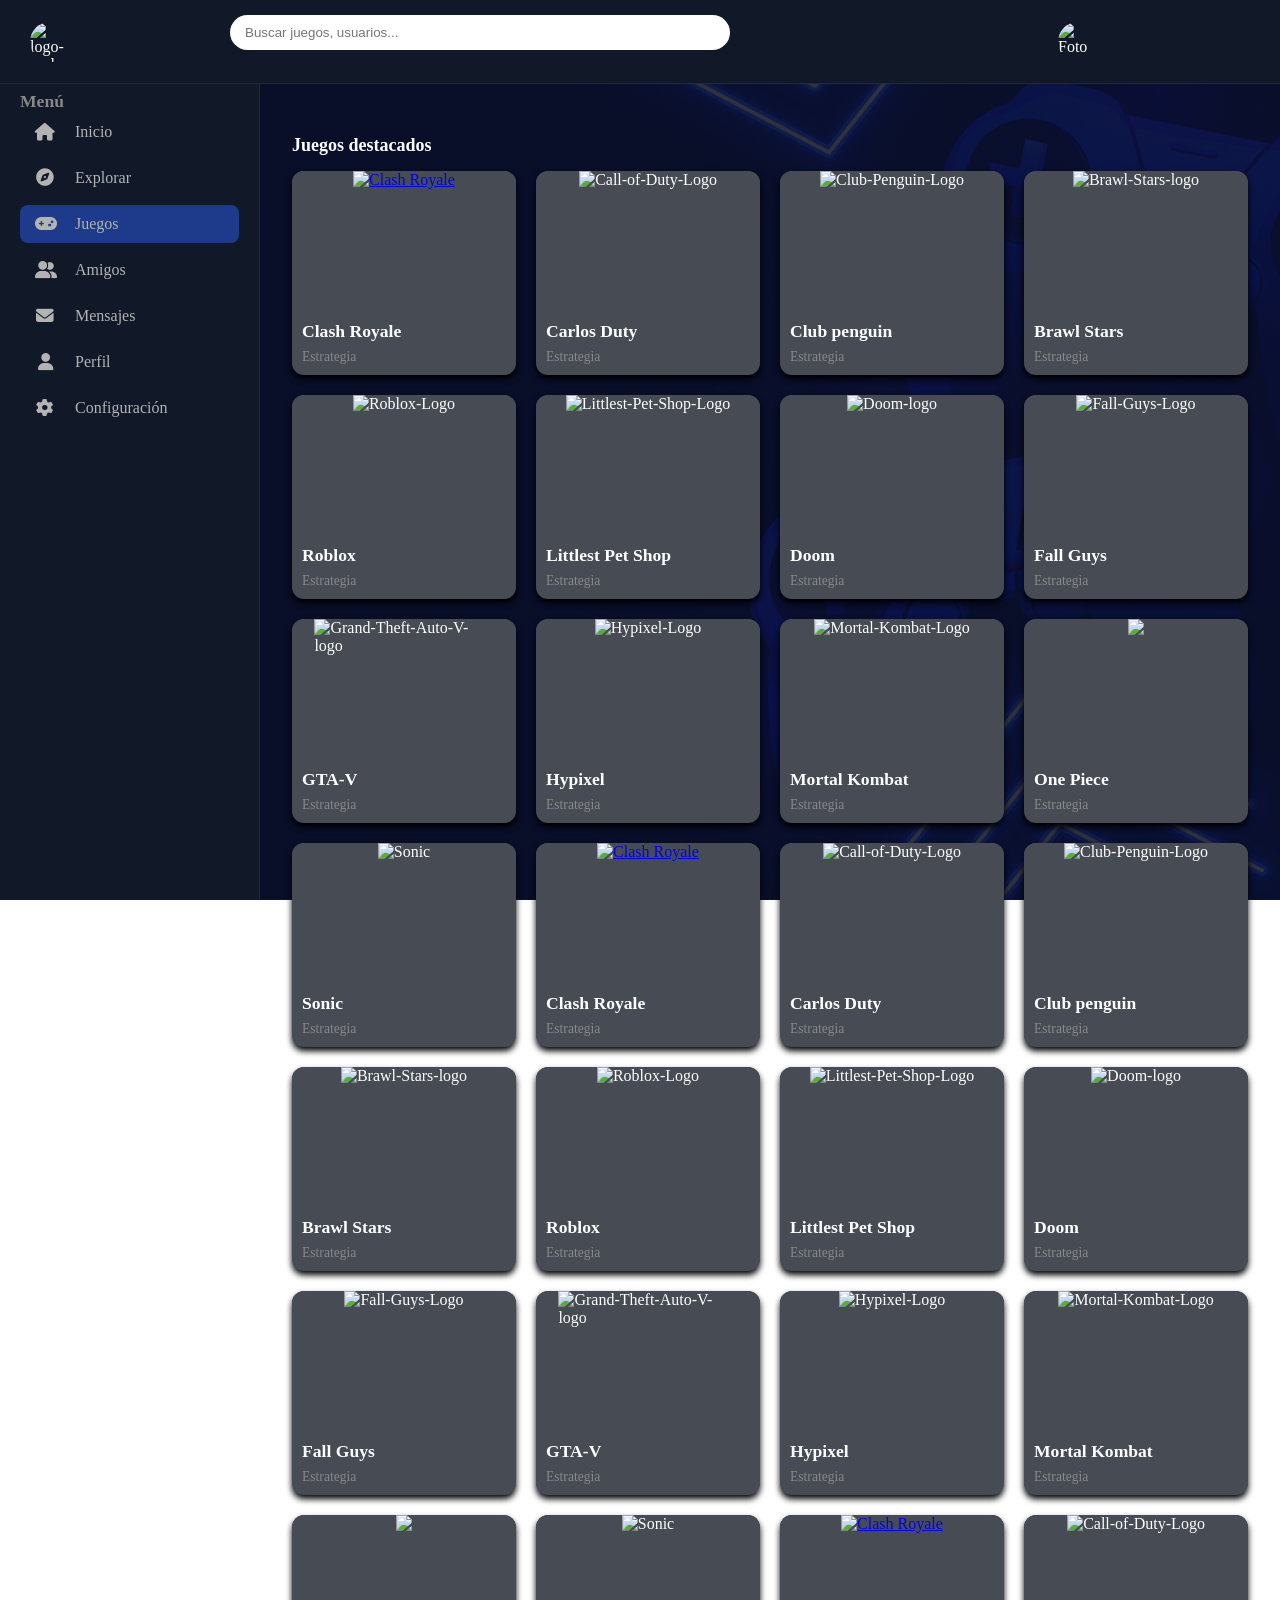
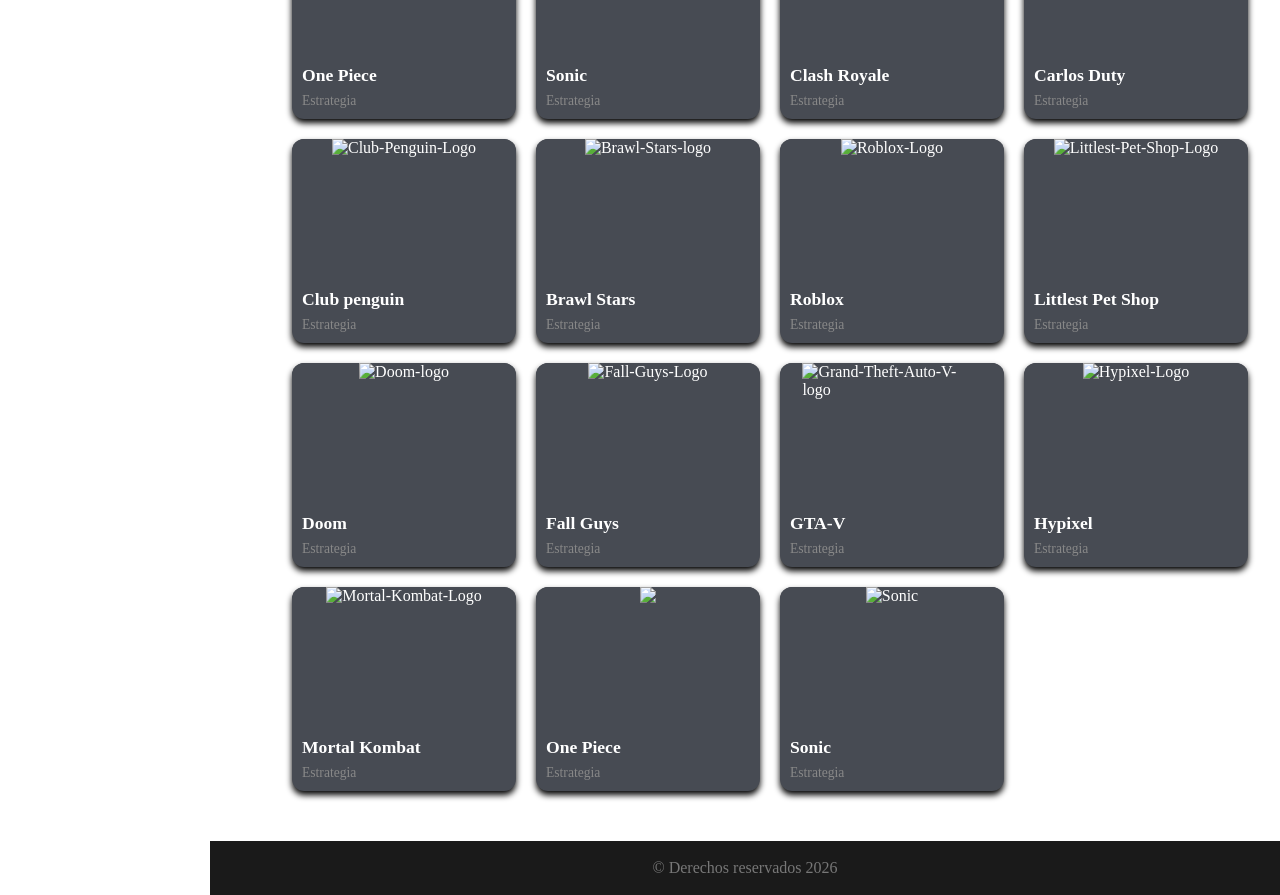
==== commit be0b5f8c: "commit 1 de octubre" ====
--- a/catalogo.html
+++ b/catalogo.html
@@ -224,6 +224,342 @@
                         </div>
                     </article>
 
+                    <article class="game-card">
+                        <div class="card-img-container">
+                            <a href="classRoyale.html">                                
+                                <img src="https://1000logos.net/wp-content/uploads/2021/04/Clash-Royale-logo.png"
+                                    alt="Clash Royale">
+                            </a>
+                            <button class="play">Play</button>
+                        </div>
+                        <div class="card-info">
+                            <h2>Clash Royale</h2>
+                            <span class="category">Estrategia</span>
+                        </div>
+                    </article>
+
+                    <article class="game-card">
+                        <div class="card-img-container">
+                            <img src="https://1000logos.net/wp-content/uploads/2020/09/Call-of-Duty-Logo.png"  
+                                alt="Call-of-Duty-Logo">
+                                <button class="play">Play</button>
+
+                        </div>
+                        <div class="card-info">
+                            <h2>Carlos Duty</h2>
+                            <span class="category">Estrategia</span>
+                        </div>
+                    </article>
+
+                    <article class="game-card">
+                        <div class="card-img-container">
+                            <img src="https://1000logos.net/wp-content/uploads/2020/11/Club-Penguin-Logo.png"  
+                                alt="Club-Penguin-Logo">
+                                <button class="play">Play</button>
+
+                        </div>
+                        <div class="card-info">
+                            <h2>Club penguin</h2>
+                            <span class="category">Estrategia</span>
+                        </div>
+                    </article>
+
+                    <article class="game-card">
+                        <div class="card-img-container">
+                            <img src="https://1000logos.net/wp-content/uploads/2021/02/Brawl-Stars-logo.png"    
+                                alt="Brawl-Stars-logo">
+                                <button class="play">Play</button>
+
+                        </div>
+                        <div class="card-info">
+                            <h2>Brawl Stars</h2>
+                            <span class="category">Estrategia</span>
+                        </div>
+                    </article>
+
+                    <article class="game-card">
+                        <div class="card-img-container">
+                            <img src="https://1000logos.net/wp-content/uploads/2017/09/Roblox-Logo.png"        
+                                alt="Roblox-Logo">
+                                <button class="play">Play</button>
+
+                        </div>
+                        <div class="card-info">
+                            <h2>Roblox</h2>
+                            <span class="category">Estrategia</span>
+                        </div>
+                    </article>
+
+                    <article class="game-card">
+                        <div class="card-img-container">
+                            <img src="https://1000logos.net/wp-content/uploads/2025/08/Littlest-Pet-Shop-Logo.png"          
+                                      alt="Littlest-Pet-Shop-Logo">
+                                <button class="play">Play</button>
+
+                        </div>
+                        <div class="card-info">
+                            <h2>Littlest Pet Shop</h2>
+                            <span class="category">Estrategia</span>
+                        </div>
+                    </article>
+
+                    <article class="game-card">
+                        <div class="card-img-container">
+                            <img src="https://1000logos.net/wp-content/uploads/2020/09/Doom-logo.png" alt="Doom-logo">
+                                <button class="play">Play</button>
+                        </div>
+                        <div class="card-info">
+                            <h2>Doom</h2>
+                            <span class="category">Estrategia</span>
+                        </div>
+                    </article>
+
+                    <article class="game-card">
+                        <div class="card-img-container">
+                            <img src="https://1000logos.net/wp-content/uploads/2023/05/Fall-Guys-Logo.png"      
+                                alt="Fall-Guys-Logo">
+                                <button class="play">Play</button>
+
+                        </div>
+                        <div class="card-info">
+                            <h2>Fall Guys</h2>
+                            <span class="category">Estrategia</span>
+                        </div>
+                    </article>
+
+                    <article class="game-card">
+                        <div class="card-img-container">
+                            <img src="https://1000logos.net/wp-content/uploads/2022/10/Grand-Theft-Auto-V-logo.png"        
+                                      alt="Grand-Theft-Auto-V-logo">
+                                <button class="play">Play</button>
+
+                        </div>
+                        <div class="card-info">
+                            <h2>GTA-V</h2>
+                            <span class="category">Estrategia</span>
+                        </div>
+                    </article>
+
+                    <article class="game-card">
+                        <div class="card-img-container">
+                            <img src="https://1000logos.net/wp-content/uploads/2025/01/Hypixel-Logo.png"        
+                                alt="Hypixel-Logo">
+                                <button class="play">Play</button>
+
+                        </div>
+                        <div class="card-info">
+                            <h2>Hypixel</h2>
+                            <span class="category">Estrategia</span>
+                        </div>
+                    </article>
+
+                    <article class="game-card">
+                        <div class="card-img-container">
+                            <img src="https://1000logos.net/wp-content/uploads/2020/09/Mortal-Kombat-Logo.png"  
+                                alt="Mortal-Kombat-Logo">
+                                <button class="play">Play</button>
+
+                        </div>
+                        <div class="card-info">
+                            <h2>Mortal Kombat</h2>
+                            <span class="category">Estrategia</span>
+                        </div>
+                    </article>
+
+                    <article class="game-card">
+                        <div class="card-img-container">
+                            <img src="https://1000logos.net/wp-content/uploads/2026/09/One-Piece-Grand-Gourmet-Logo.png"    
+                                     alt="One-Piece-Grand-Gourmet-Logo">
+                                <button class="play">Play</button>
+
+                        </div>
+                        <div class="card-info">
+                            <h2>One Piece</h2>
+                            <span class="category">Estrategia</span>
+                        </div>
+                    </article>
+
+                    <article class="game-card">
+                        <div class="card-img-container">
+                            <img src="https://1000logos.net/wp-content/uploads/2021/03/Sonic-the-Hedgehog-English-logo.png"
+                                      alt="Sonic">
+                                <button class="play">Play</button>
+
+                        </div>
+                        <div class="card-info">
+                            <h2>Sonic</h2>
+                            <span class="category">Estrategia</span>
+                        </div>
+                    </article>
+
+                    <article class="game-card">
+                        <div class="card-img-container">
+                            <a href="classRoyale.html">                                
+                                <img src="https://1000logos.net/wp-content/uploads/2021/04/Clash-Royale-logo.png"
+                                    alt="Clash Royale">
+                            </a>
+                            <button class="play">Play</button>
+                        </div>
+                        <div class="card-info">
+                            <h2>Clash Royale</h2>
+                            <span class="category">Estrategia</span>
+                        </div>
+                    </article>
+
+                    <article class="game-card">
+                        <div class="card-img-container">
+                            <img src="https://1000logos.net/wp-content/uploads/2020/09/Call-of-Duty-Logo.png"  
+                                alt="Call-of-Duty-Logo">
+                                <button class="play">Play</button>
+
+                        </div>
+                        <div class="card-info">
+                            <h2>Carlos Duty</h2>
+                            <span class="category">Estrategia</span>
+                        </div>
+                    </article>
+
+                    <article class="game-card">
+                        <div class="card-img-container">
+                            <img src="https://1000logos.net/wp-content/uploads/2020/11/Club-Penguin-Logo.png"  
+                                alt="Club-Penguin-Logo">
+                                <button class="play">Play</button>
+
+                        </div>
+                        <div class="card-info">
+                            <h2>Club penguin</h2>
+                            <span class="category">Estrategia</span>
+                        </div>
+                    </article>
+
+                    <article class="game-card">
+                        <div class="card-img-container">
+                            <img src="https://1000logos.net/wp-content/uploads/2021/02/Brawl-Stars-logo.png"    
+                                alt="Brawl-Stars-logo">
+                                <button class="play">Play</button>
+
+                        </div>
+                        <div class="card-info">
+                            <h2>Brawl Stars</h2>
+                            <span class="category">Estrategia</span>
+                        </div>
+                    </article>
+
+                    <article class="game-card">
+                        <div class="card-img-container">
+                            <img src="https://1000logos.net/wp-content/uploads/2017/09/Roblox-Logo.png"        
+                                alt="Roblox-Logo">
+                                <button class="play">Play</button>
+
+                        </div>
+                        <div class="card-info">
+                            <h2>Roblox</h2>
+                            <span class="category">Estrategia</span>
+                        </div>
+                    </article>
+
+                    <article class="game-card">
+                        <div class="card-img-container">
+                            <img src="https://1000logos.net/wp-content/uploads/2025/08/Littlest-Pet-Shop-Logo.png"          
+                                      alt="Littlest-Pet-Shop-Logo">
+                                <button class="play">Play</button>
+
+                        </div>
+                        <div class="card-info">
+                            <h2>Littlest Pet Shop</h2>
+                            <span class="category">Estrategia</span>
+                        </div>
+                    </article>
+
+                    <article class="game-card">
+                        <div class="card-img-container">
+                            <img src="https://1000logos.net/wp-content/uploads/2020/09/Doom-logo.png" alt="Doom-logo">
+                                <button class="play">Play</button>
+                        </div>
+                        <div class="card-info">
+                            <h2>Doom</h2>
+                            <span class="category">Estrategia</span>
+                        </div>
+                    </article>
+
+                    <article class="game-card">
+                        <div class="card-img-container">
+                            <img src="https://1000logos.net/wp-content/uploads/2023/05/Fall-Guys-Logo.png"      
+                                alt="Fall-Guys-Logo">
+                                <button class="play">Play</button>
+
+                        </div>
+                        <div class="card-info">
+                            <h2>Fall Guys</h2>
+                            <span class="category">Estrategia</span>
+                        </div>
+                    </article>
+
+                    <article class="game-card">
+                        <div class="card-img-container">
+                            <img src="https://1000logos.net/wp-content/uploads/2022/10/Grand-Theft-Auto-V-logo.png"        
+                                      alt="Grand-Theft-Auto-V-logo">
+                                <button class="play">Play</button>
+
+                        </div>
+                        <div class="card-info">
+                            <h2>GTA-V</h2>
+                            <span class="category">Estrategia</span>
+                        </div>
+                    </article>
+
+                    <article class="game-card">
+                        <div class="card-img-container">
+                            <img src="https://1000logos.net/wp-content/uploads/2025/01/Hypixel-Logo.png"        
+                                alt="Hypixel-Logo">
+                                <button class="play">Play</button>
+
+                        </div>
+                        <div class="card-info">
+                            <h2>Hypixel</h2>
+                            <span class="category">Estrategia</span>
+                        </div>
+                    </article>
+
+                    <article class="game-card">
+                        <div class="card-img-container">
+                            <img src="https://1000logos.net/wp-content/uploads/2020/09/Mortal-Kombat-Logo.png"  
+                                alt="Mortal-Kombat-Logo">
+                                <button class="play">Play</button>
+
+                        </div>
+                        <div class="card-info">
+                            <h2>Mortal Kombat</h2>
+                            <span class="category">Estrategia</span>
+                        </div>
+                    </article>
+
+                    <article class="game-card">
+                        <div class="card-img-container">
+                            <img src="https://1000logos.net/wp-content/uploads/2026/09/One-Piece-Grand-Gourmet-Logo.png"    
+                                     alt="One-Piece-Grand-Gourmet-Logo">
+                                <button class="play">Play</button>
+
+                        </div>
+                        <div class="card-info">
+                            <h2>One Piece</h2>
+                            <span class="category">Estrategia</span>
+                        </div>
+                    </article>
+
+                    <article class="game-card">
+                        <div class="card-img-container">
+                            <img src="https://1000logos.net/wp-content/uploads/2021/03/Sonic-the-Hedgehog-English-logo.png"
+                                      alt="Sonic">
+                                <button class="play">Play</button>
+
+                        </div>
+                        <div class="card-info">
+                            <h2>Sonic</h2>
+                            <span class="category">Estrategia</span>
+                        </div>
+                    </article>
+
 
                 </div>
             </section>
--- a/css/styles.css
+++ b/css/styles.css
@@ -153,19 +153,34 @@
     
 }
 
+.perfiles {
+ display: grid;
+ grid-template-columns: repeat(auto-fit, minmax(90px, 1fr));
+ gap: 2px;
+}
+
 .perfil-card {
-    background-color: #474b53;
     border-radius: 12px;
-    overflow: hidden;
-    box-shadow: 0 4px 6px black;
     transition: transform 0.2s;
+    width: 80px;
+    height: 80px;
+    padding: 1px;
+    margin: 0 auto;
+    border: 1px solid #474b53;
+    justify-content: center;
+    align-content: center;
+    position: relative;
+}
+
+.perfil-card:hover{
+    transform: translateY(-5px);
 }
 
 .card-img-perfil{
     border-radius: 50%;
     position: relative;
     width: 100%;
-    height: 140px;
+    height: 100%;
     background-color: #474b53;
     display: flex;
     align-content: center;
@@ -176,17 +191,16 @@
 .card-img-perfil a{
     position: relative;
     width: 100%;
-    height: 140px;
-    background-color: #474b53;
-    display: flex;
-    align-content: center;
-    justify-content: center;
-    overflow: hidden;
+    height: 100%;
+    background-color: #474b53;
+    display: flex;
+    align-content: center;
+    justify-content: center;
 }
 
 .card-img-perfil img{
-    max-height: 80%;
-    max-width: 80%;
+    max-height: 90%;
+    max-width: 90%;
     object-fit: contain;
 }
 
@@ -203,6 +217,37 @@
     opacity: 0;
     transition: opacity 0.2s ease;
 
+}
+
+.card-info-perfil:hover .play-perfil{
+    opacity: 1;
+}
+
+.card-info-perfil {
+    padding: 0;
+    text-align: center;
+    display: flex;
+    flex-direction: column;
+}
+
+.card-info-perfil h2 {
+    font-size: 0.9rem;
+    margin: 5px 0 0 0;
+    color: #fff;
+}
+
+.card-info-perfil .play-perfil{
+    position: absolute;
+    bottom: 10px;
+    background-color: #ff4655;
+    color: white;
+    border: none;
+    padding: 6px 14px;
+    border-radius: 4px;
+    cursor: pointer;
+    font-weight: bold;
+    opacity: 0;
+    transition: opacity 0.2s ease;
 }
 
 
